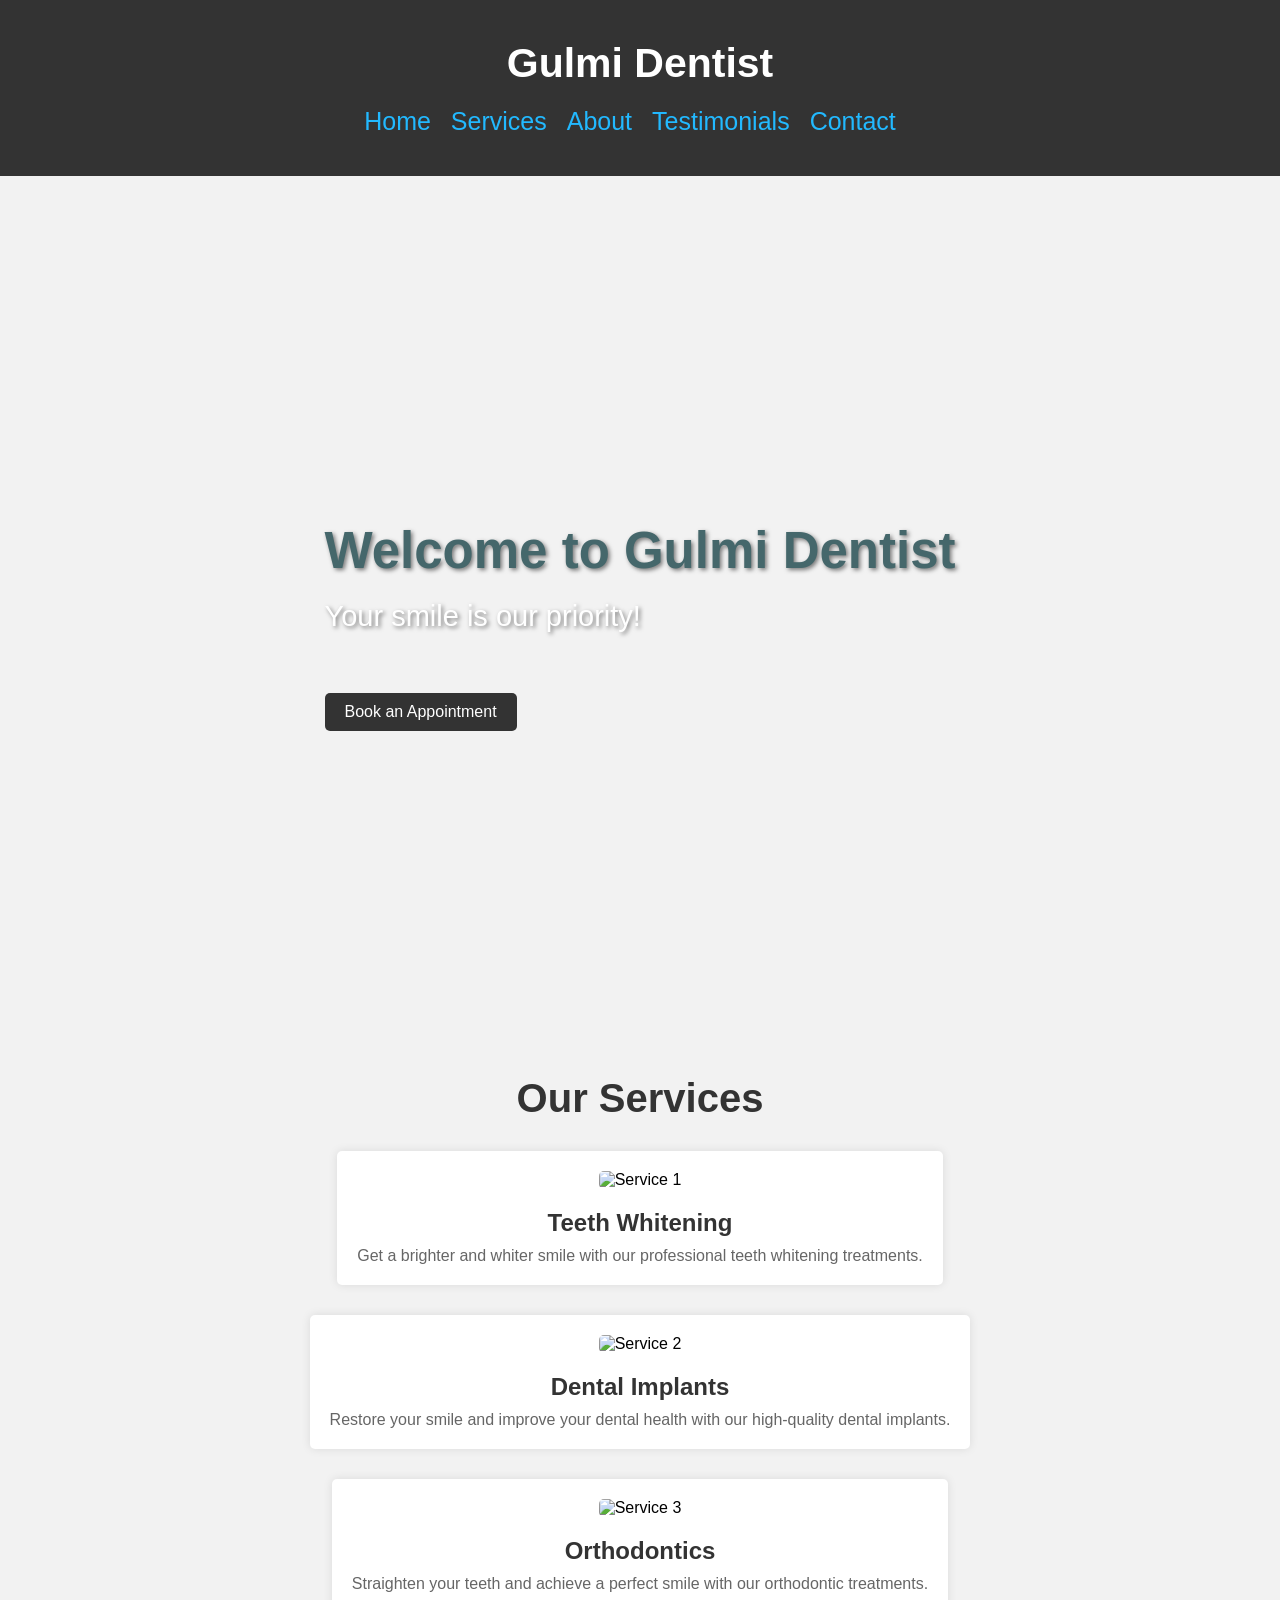
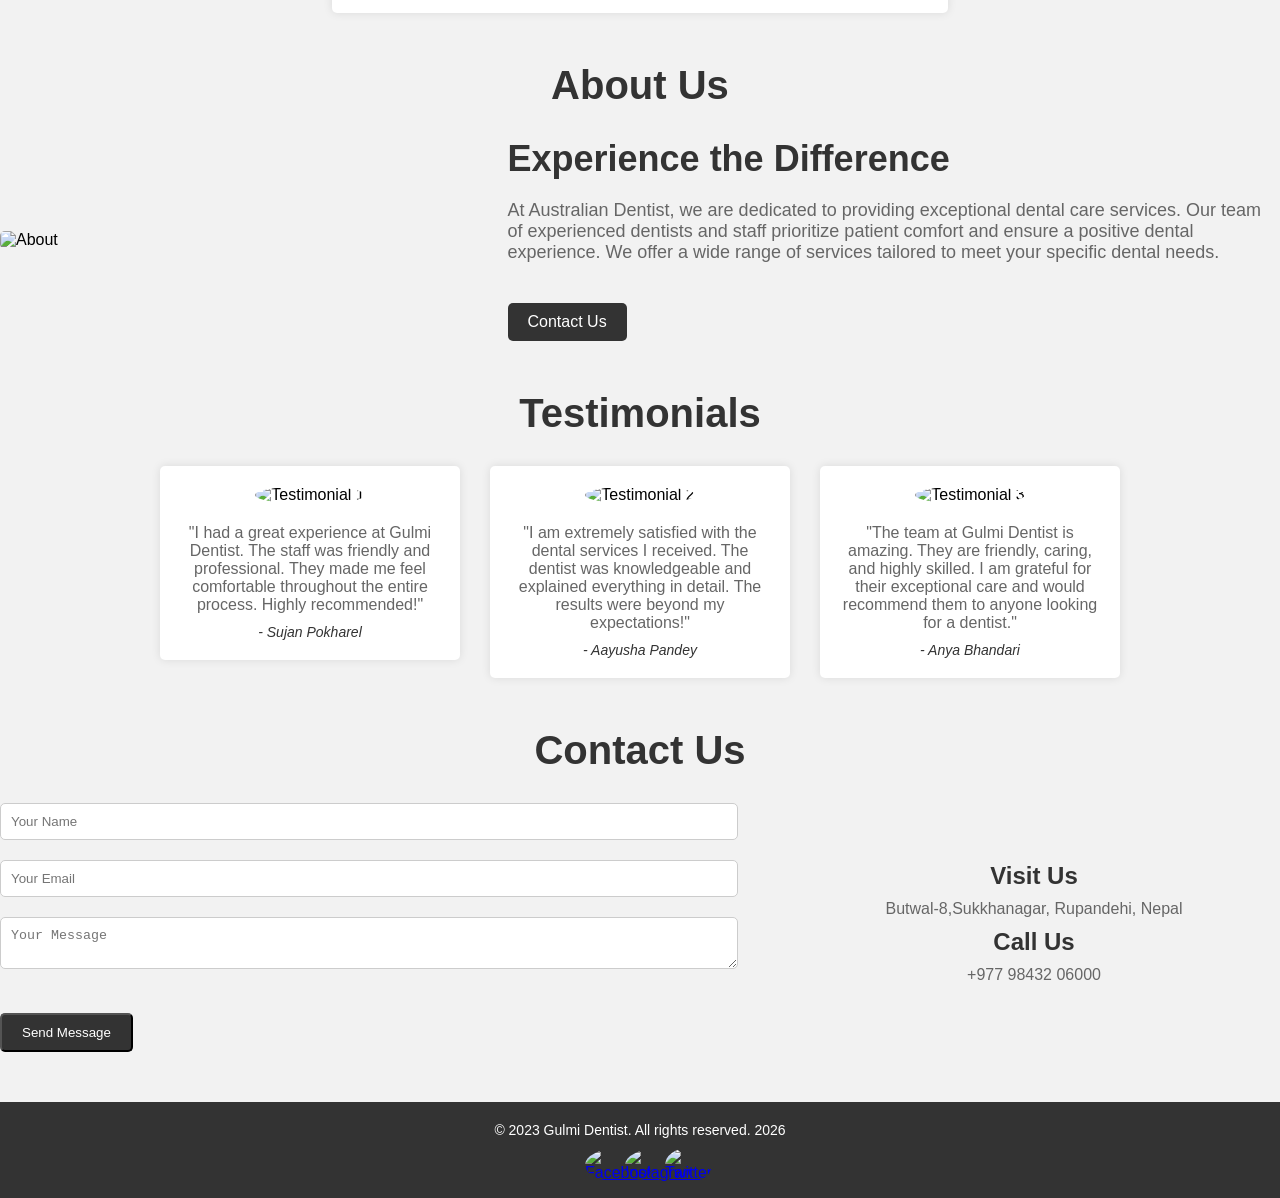
==== index.html @ 78cda3f0 "Rename dentist.html to index.html" ====
<!DOCTYPE html>
<html>
<head>
    <meta charset="UTF-8">
    <title>Gulmi Dentist | Your Dental Care</title>
    <link rel="stylesheet" type="text/css" href="styles.css">
    <script src="script.js" defer></script>
</head>
<body>
    <header>
        <nav>
            <div class="container">
                <h1 class="logo">Gulmi Dentist</h1>
                <ul class="nav-links">
                    <li><a href="#home">Home</a></li>
                    <li><a href="#services">Services</a></li>
                    <li><a href="#about">About</a></li>
                    <li><a href="#testimonials">Testimonials</a></li>
                    <li><a href="#contact">Contact</a></li>
                </ul>
                <div class="burger">
                    <div class="line1"></div>
                    <div class="line2"></div>
                    <div class="line3"></div>
                </div>
            </div>
        </nav>
    </header>

    <section id="home">
        <div class="hero">
            <h2 class="hero-title">Welcome to Gulmi  Dentist</h2>
            <p class="hero-text">Your smile is our priority!</p>
            <a href="#contact" class="btn btn-hero">Book an Appointment</a>
        </div>
    </section>

    <section id="services">
        <h2 class="section-title">Our Services</h2>
        <div class="service-container">
            <div class="service-card">
                <img src="https://img.freepik.com/free-photo/dentist-with-smile_144627-887.jpg?w=740&t=st=1686059464~exp=1686060064~hmac=7db8f573075a715f6f3bcf0e4556cd79b81d04ab57007812ed27abe5b1179411" alt="Service 1" class="service-img">
                <h3 class="service-title">Teeth Whitening</h3>
                <p class="service-desc">Get a brighter and whiter smile with our professional teeth whitening treatments.</p>
            </div>
            <div class="service-card">
                <img src="https://img.freepik.com/free-photo/dentists-treat-patients-teeth_1150-19646.jpg?w=740&t=st=1686059422~exp=1686060022~hmac=2b21a2efd9a1e4912e0098e0526e5cc33c4760f47e53e663b240d9307644f8dd" alt="Service 2" class="service-img">
                <h3 class="service-title">Dental Implants</h3>
                <p class="service-desc">Restore your smile and improve your dental health with our high-quality dental implants.</p>
            </div>
            <div class="service-card">
                <img src="https://img.freepik.com/premium-photo/concept-dental-treatment-doctor-shows-tooth-his-hand_488220-17361.jpg?w=826" alt="Service 3" class="service-img">
                <h3 class="service-title">Orthodontics</h3>
                <p class="service-desc">Straighten your teeth and achieve a perfect smile with our orthodontic treatments.</p>
            </div>
        </div>
    </section>

    <section id="about">
        <h2 class="section-title">About Us</h2>
        <div class="about-container">
            <img src="https://img.freepik.com/free-photo/woman-patient-dentist_1303-9365.jpg?t=st=1686059252~exp=1686059852~hmac=12f5a8790278b673a696f92fb98068c48d31a214506510b1cbed4747d95bcb9d" alt="About" class="about-img">
            <div class="about-text">
                <h3 class="about-title">Experience the Difference</h3>
                <p class="about-desc">At Australian Dentist, we are dedicated to providing exceptional dental care services. Our team of experienced dentists and staff prioritize patient comfort and ensure a positive dental experience. We offer a wide range of services tailored to meet your specific dental needs.</p>
                <a href="#contact" class="btn btn-about">Contact Us</a>
            </div>
        </div>
    </section>

    <section id="testimonials">
        <h2 class="section-title">Testimonials</h2>
        <div class="testimonial-container">
            <div class="testimonial-card">
                <img src="https://img.freepik.com/free-photo/female-dentist-examining-man-teeth-dental-office_651396-2252.jpg?w=740&t=st=1686059645~exp=1686060245~hmac=1648cb786fe7c4e227e8354653b559133e165e7241ba905e36216640a4779ac5" alt="Testimonial 1" class="testimonial-img">
                <p class="testimonial-desc">"I had a great experience at Gulmi Dentist. The staff was friendly and professional. They made me feel comfortable throughout the entire process. Highly recommended!"</p>
                <p class="testimonial-author">- Sujan Pokharel</p>
            </div>
            <div class="testimonial-card">
                <img src="https://img.freepik.com/free-photo/female-doctor-examining-patient-teeth-dental-clinic_651396-3116.jpg?w=740&t=st=1686059761~exp=1686060361~hmac=59031d94818d7cf7e6f242a0c00bd282b99518d4ece95a96a14ecf07022b0252" alt="Testimonial 2" class="testimonial-img">
                <p class="testimonial-desc">"I am extremely satisfied with the dental services I received. The dentist was knowledgeable and explained everything in detail. The results were beyond my expectations!"</p>
                <p class="testimonial-author">- Aayusha Pandey</p>
            </div>
            <div class="testimonial-card">
                <img src="https://img.freepik.com/free-photo/woman-shows-thumb-up-sitting-with-stomatologist-dentist-office_8353-1658.jpg?w=740&t=st=1686059815~exp=1686060415~hmac=4bab5b4c69da617ee6568a2d897bdb56202492196cd47b7db7950a5542d2b847" alt="Testimonial 3" class="testimonial-img">
                <p class="testimonial-desc">"The team at Gulmi Dentist is amazing. They are friendly, caring, and highly skilled. I am grateful for their exceptional care and would recommend them to anyone looking for a dentist."</p>
                <p class="testimonial-author">- Anya Bhandari</p>
            </div>
        </div>
    </section>

    <section id="contact">
        <h2 class="section-title">Contact Us</h2>
        <div class="contact-container">
            <form class="contact-form">
                <input type="text" placeholder="Your Name" class="contact-input">
                <input type="email" placeholder="Your Email" class="contact-input">
                <textarea placeholder="Your Message" class="contact-input"></textarea>
                <input type="submit" value="Send Message" class="btn btn-contact">
            </form>
            <div class="contact-info">
                <h3 class="contact-info-title">Visit Us</h3>
                <p class="contact-info-text">Butwal-8,Sukkhanagar, Rupandehi, Nepal</p>
                <h3 class="contact-info-title">Call Us</h3>
                <p class="contact-info-text">+977 98432 06000</p>
            </div>
        </div>
    </section>

    <footer>
        <div class="footer-container">
            <p class="footer-text">&copy; 2023 Gulmi Dentist. All rights reserved.</p>
            <div class="social-icons">
                <a href="#" class="social-icon"><img src="https://www.svgrepo.com/show/452196/facebook-1.svg" alt="Facebook"></a>
                <a href="#" class="social-icon"><img src="https://www.svgrepo.com/show/303145/instagram-2-1-logo.svg" alt="Instagram"></a>
                <a href="#" class="social-icon"><img src="https://www.svgrepo.com/show/452123/twitter.svg" alt="Twitter"></a>
            </div>
        </div>
    </footer>
</body>
</html>
---- styles.css ----
* {
    margin: 0;
    padding: 0;
    box-sizing: border-box;
}

body {
    font-family: Arial, sans-serif;
    background-color: #f2f2f2;
}

.container {
    max-width: 1200px;
    margin: 0 auto;
    padding: 20px;
}

header {
    background-color: #333;
    color: #ffffff;
    padding: 20px;
    text-align: center;
}

.nav-links {
    list-style: none;
    display: flex;
    justify-content: center;
}
.logo { font-size: 41px;}

.logo  hover {
    color: #29c2ff;
}

.nav-links li {
    margin-right: 20px;
    font-size: 25px;
    padding-top: 20px;
    
}

.nav-links li a {
    color: #22b9ff;
    text-decoration: none;
    transition: color 0.3s ease;
}

.nav-links li a:hover {
    color: #ff9900;
}

.burger {
    display: none;
    cursor: pointer;
}

.burger div {
    width: 25px;
    height: 3px;
    background-color: #33d6ff;
    margin: 5px;
    transition: all 0.3s ease;
}

#home {
    height: 100vh;
    display: flex;
    justify-content: center;
    align-items: center;
    background-image: url("https://img.freepik.com/free-photo/beautiful-girl-sitting-dentist-s-office_1157-23491.jpg?w=740&t=st=1686059935~exp=1686060535~hmac=2594139a380507297aca4394d741b4b556bb6133696bfc63c5474272f4898c54");
    background-size: cover;
    background-position: center;
}

.hero-title {
    font-size: 51px;
    color: #45676b;
    margin-bottom: 20px;
    text-shadow: 2px 2px 4px rgba(0, 0, 0, 0.5);
}

.hero-text {
    font-size: 29px;
    color: #ffffff;
    margin-bottom: 40px;
    text-shadow: 2px 2px 4px rgba(0, 0, 0, 0.5);
}

.btn {
    display: inline-block;
    padding: 10px 20px;
    background-color: #333;
    color: #fff;
    text-decoration: none;
    border-radius: 5px;
    margin-top: 20px;
    transition: background-color 0.3s ease;
}

.btn:hover {
    background-color: #ff9900;
}

.section-title {
    text-align: center;
    font-size: 40px;
    margin-bottom: 30px;
    color: #333;
}

.service-container {
    display: flex;
    justify-content: center;
    align-items: flex-start;
    flex-wrap: wrap;
    gap: 30px;
    margin-bottom: 50px;
}

.service-card {
    text-align: center;
    background-color: #fff;
    border-radius: 5px;
    box-shadow: 0 0 10px rgba(0, 0, 0, 0.1);
    padding: 20px;
    transition: transform 0.3s ease;
}

.service-card:hover {
    transform: translateY(-5px);
}

.service-img {
    width: 100%;
    max-width: 400px;
    border-radius: 5px;
    margin-bottom: 20px;
}

.service-title {
    font-size: 24px;
    margin-bottom: 10px;
    color: #333;
}

.service-desc {
    font-size: 16px;
    color: #666;
}

.about-container {
    display: flex;
    justify-content: center;
    align-items: center;
    gap: 50px;
    margin-bottom: 50px;
}

.about-img {
    width: 100%;
    max-width: 500px;
    border-radius: 5px;
}

.about-title {
    font-size: 36px;
    margin-bottom: 20px;
    color: #333;
}

.about-desc {
    font-size: 18px;
    color: #666;
    margin-bottom: 20px;
}

.contact-container {
    display: flex;
    justify-content: center;
    align-items: center;
    gap: 50px;
    margin-bottom: 50px;
}

.contact-form {
    width: 60%;
}

.contact-input {
    width: 100%;
    padding: 10px;
    margin-bottom: 20px;
    border-radius: 5px;
    border: 1px solid #ccc;
}

.contact-input[type="submit"] {
    background-color: #333;
    color: #fff;
    cursor: pointer;
}

.contact-input[type="submit"]:hover {
    background-color: #ff9900;
}

.contact-info {
    width: 40%;
    text-align: center;
}

.contact-info-title {
    font-size: 24px;
    margin-bottom: 10px;
    color: #333;
}

.contact-info-text {
    font-size: 16px;
    color: #666;
    margin-bottom: 10px;
}

.testimonial-container {
    display: flex;
    justify-content: center;
    align-items: flex-start;
    flex-wrap: wrap;
    gap: 30px;
    margin-bottom: 50px;
}

.testimonial-card {
    text-align: center;
    max-width: 300px;
    border-radius: 5px;
    padding: 20px;
    background-color: #fff;
    box-shadow: 0 0 10px rgba(0, 0, 0, 0.1);
    transition: transform 0.3s ease;
}

.testimonial-card:hover {
    transform: translateY(-5px);
}

.testimonial-img {
    width: 100px;
    height: 100px;
    border-radius: 50%;
    margin: 0 auto 20px;
}

.testimonial-desc {
    font-size: 16px;
    color: #666;
    margin-bottom: 10px;
}

.testimonial-author {
    font-size: 14px;
    font-style: italic;
    color: #333;
}

footer {
    background-color: #333;
    color: #fff;
    padding: 20px;
    text-align: center;
}

.footer-text {
    font-size: 14px;
    color: #fff;
    margin-bottom: 10px;
}

.social-icons {
    display: flex;
    justify-content: center;
    align-items: center;
}

.social-icon {
    display: inline-block;
    width: 30px;
    height: 30px;
    margin: 0 5px;
    transition: transform 0.3s ease;
}

.social-icon:hover {
    transform: scale(1.2);
}

.social-icon img {
    width: 100%;
    height: 100%;
    border-radius: 50%;
}
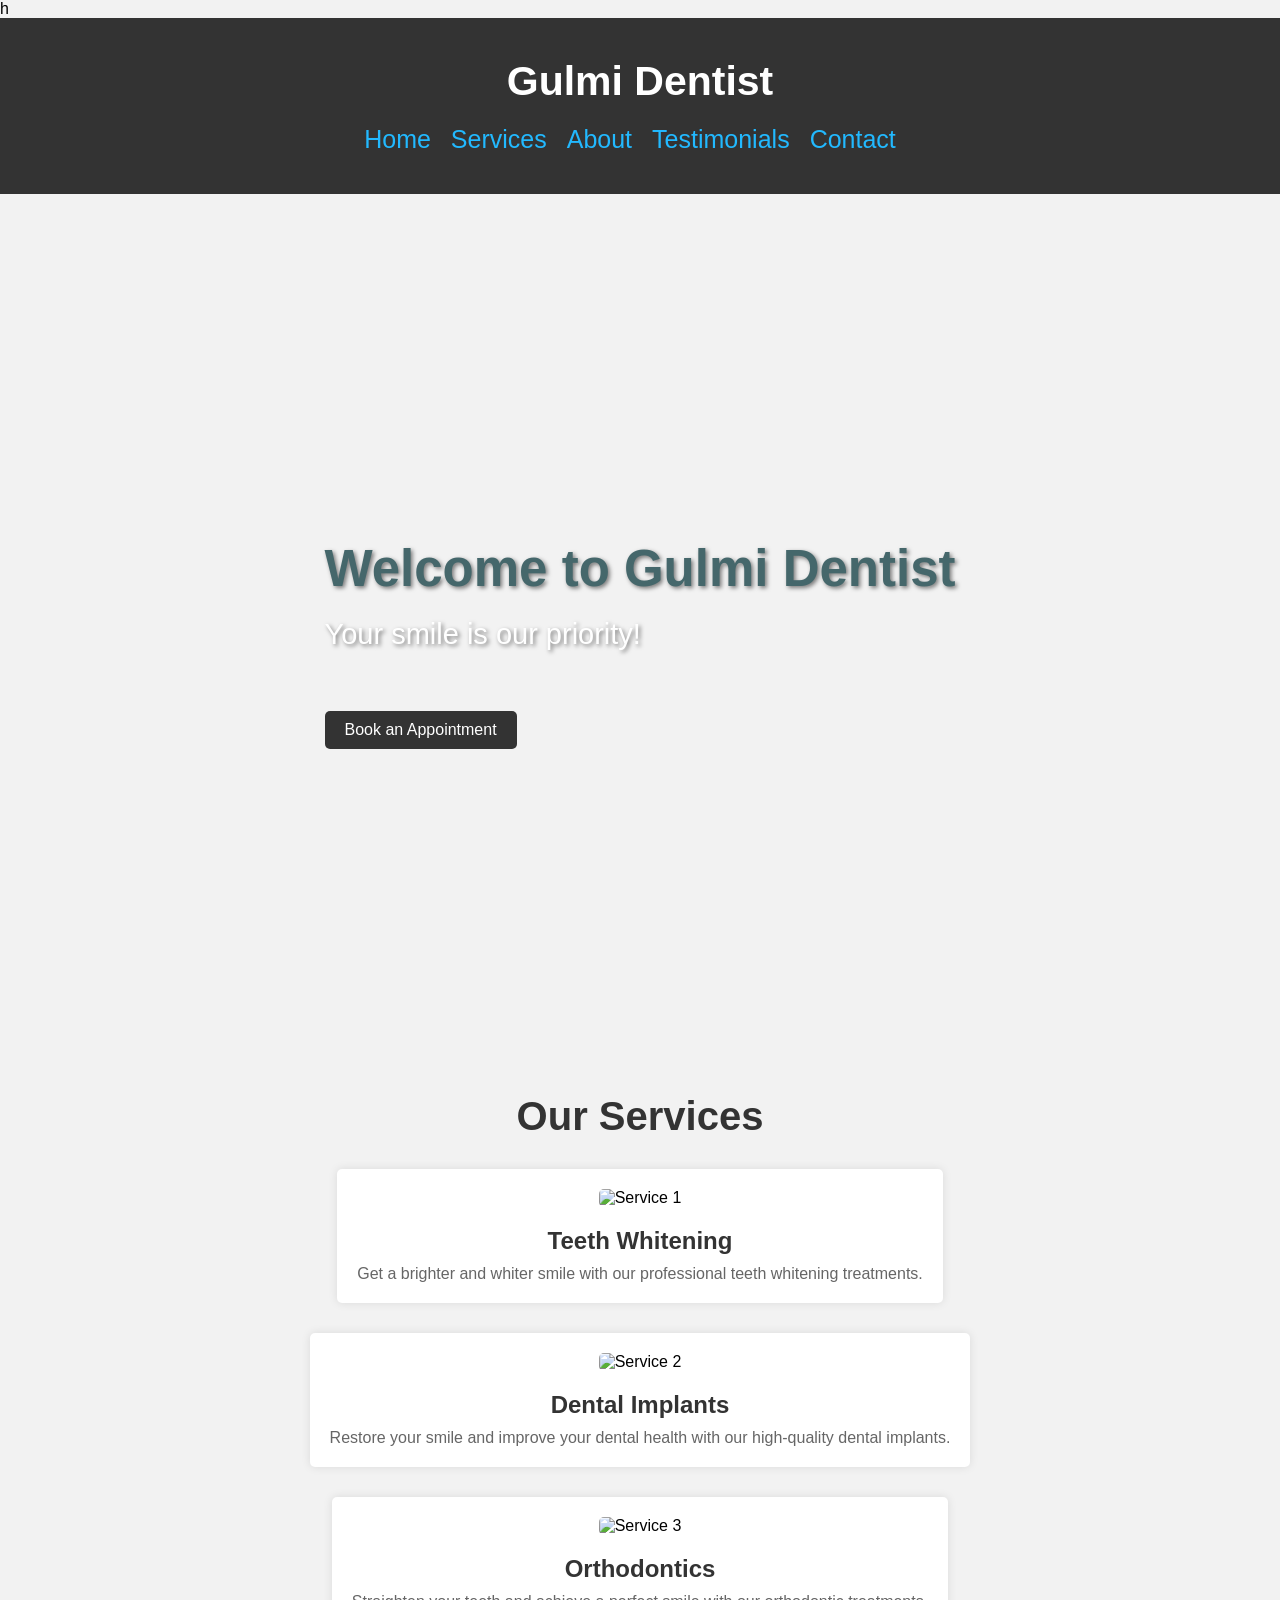
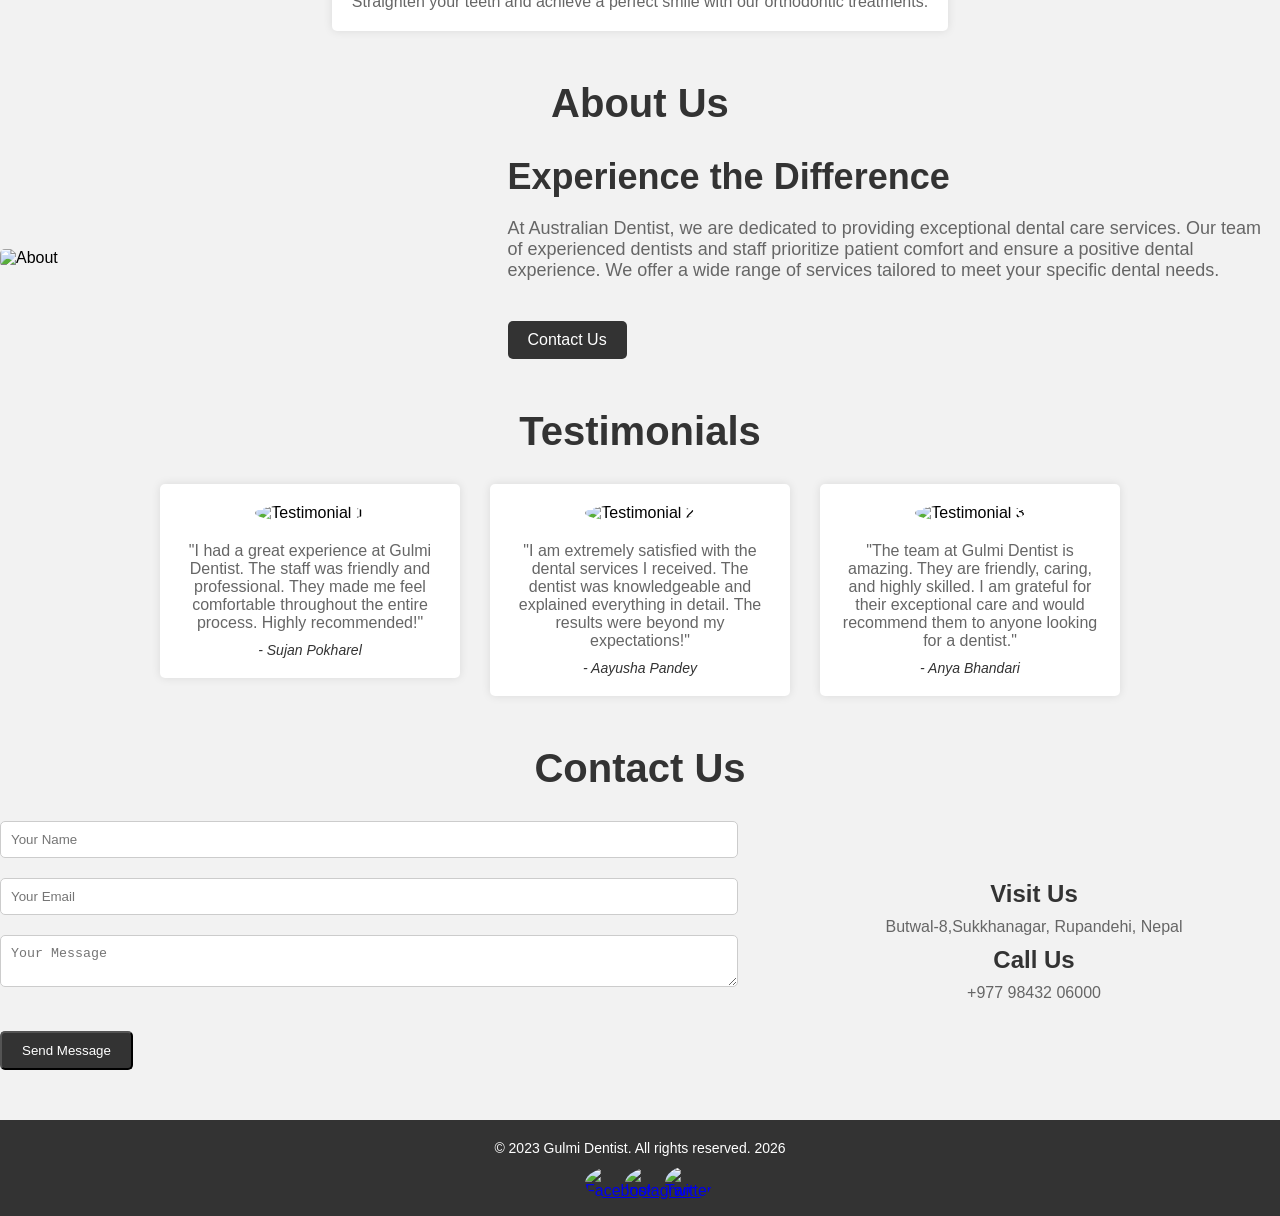
==== commit 1d603a96: "Update index.html" ====
--- a/index.html
+++ b/index.html
@@ -4,7 +4,8 @@
     <meta charset="UTF-8">
     <title>Gulmi Dentist | Your Dental Care</title>
     <link rel="stylesheet" type="text/css" href="styles.css">
-    <script src="script.js" defer></script>
+    <script src="script.js" defer></script>
+h
 </head>
 <body>
     <header>
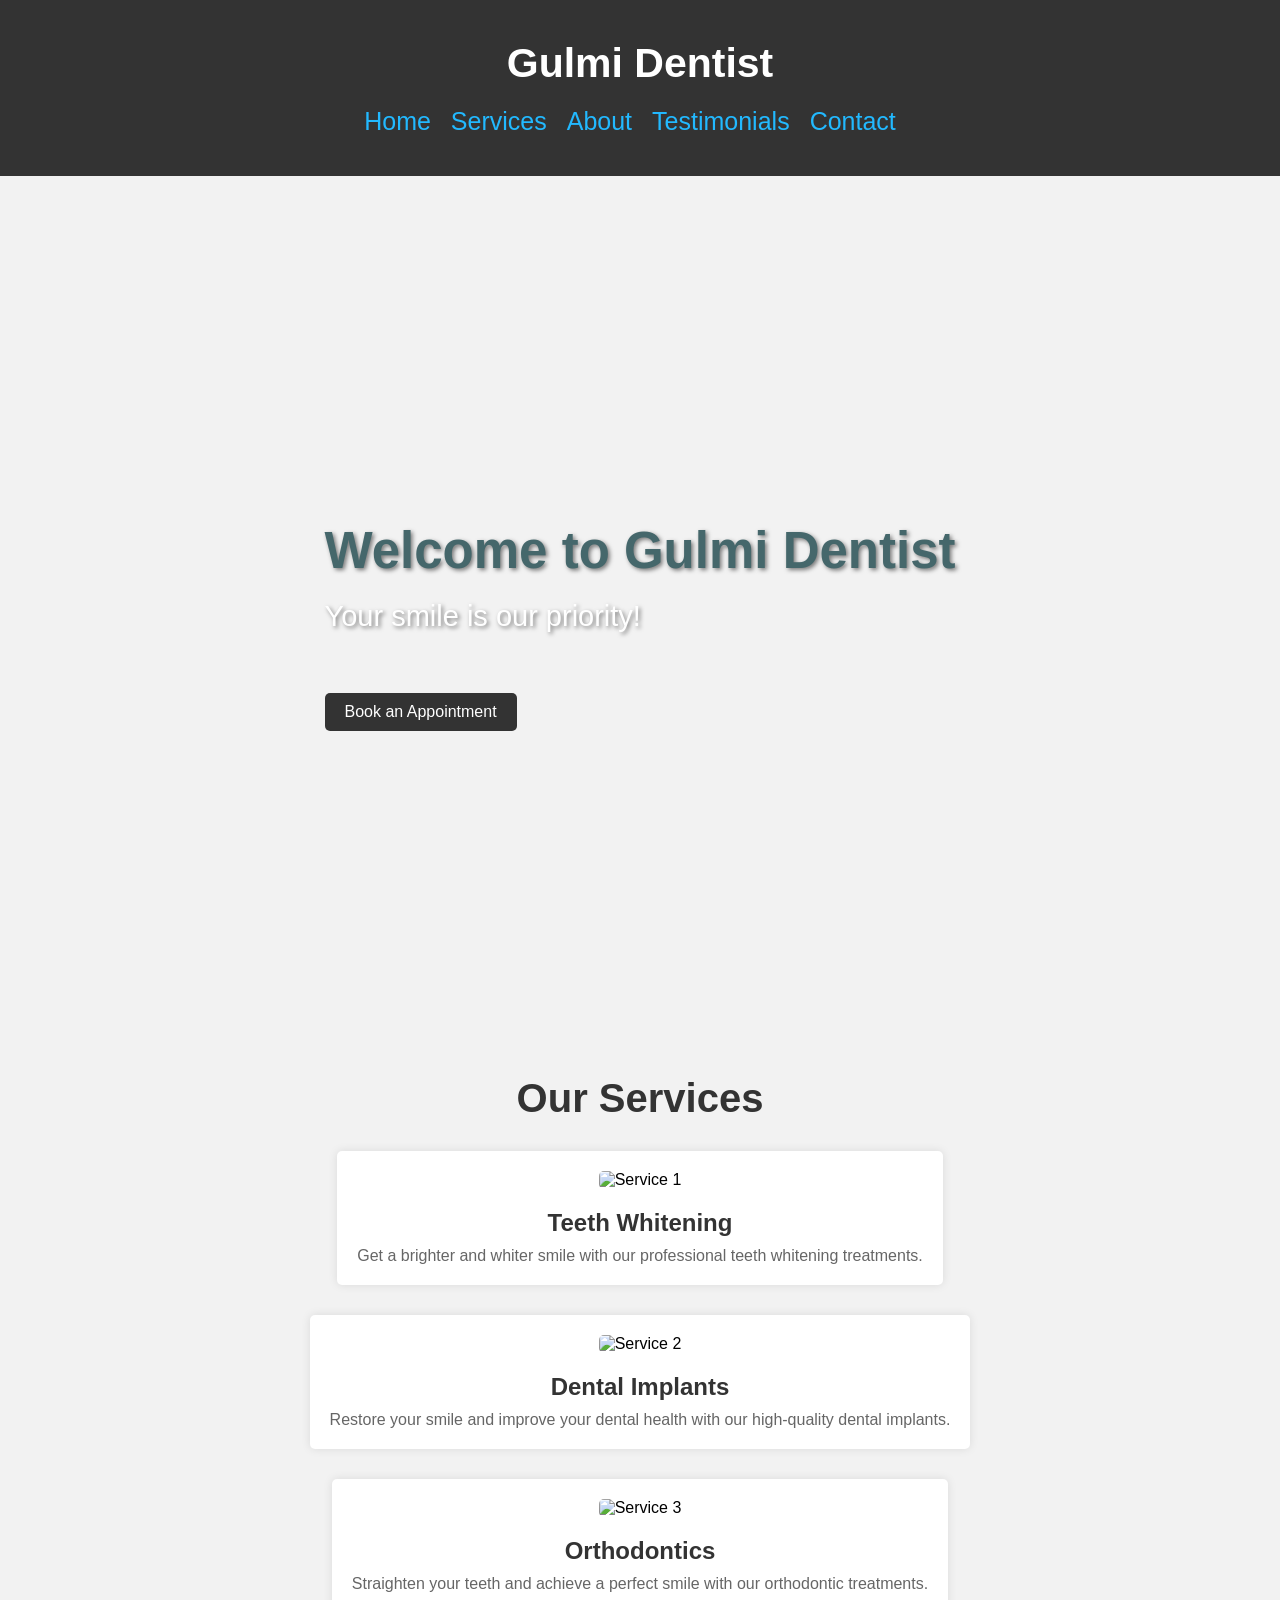
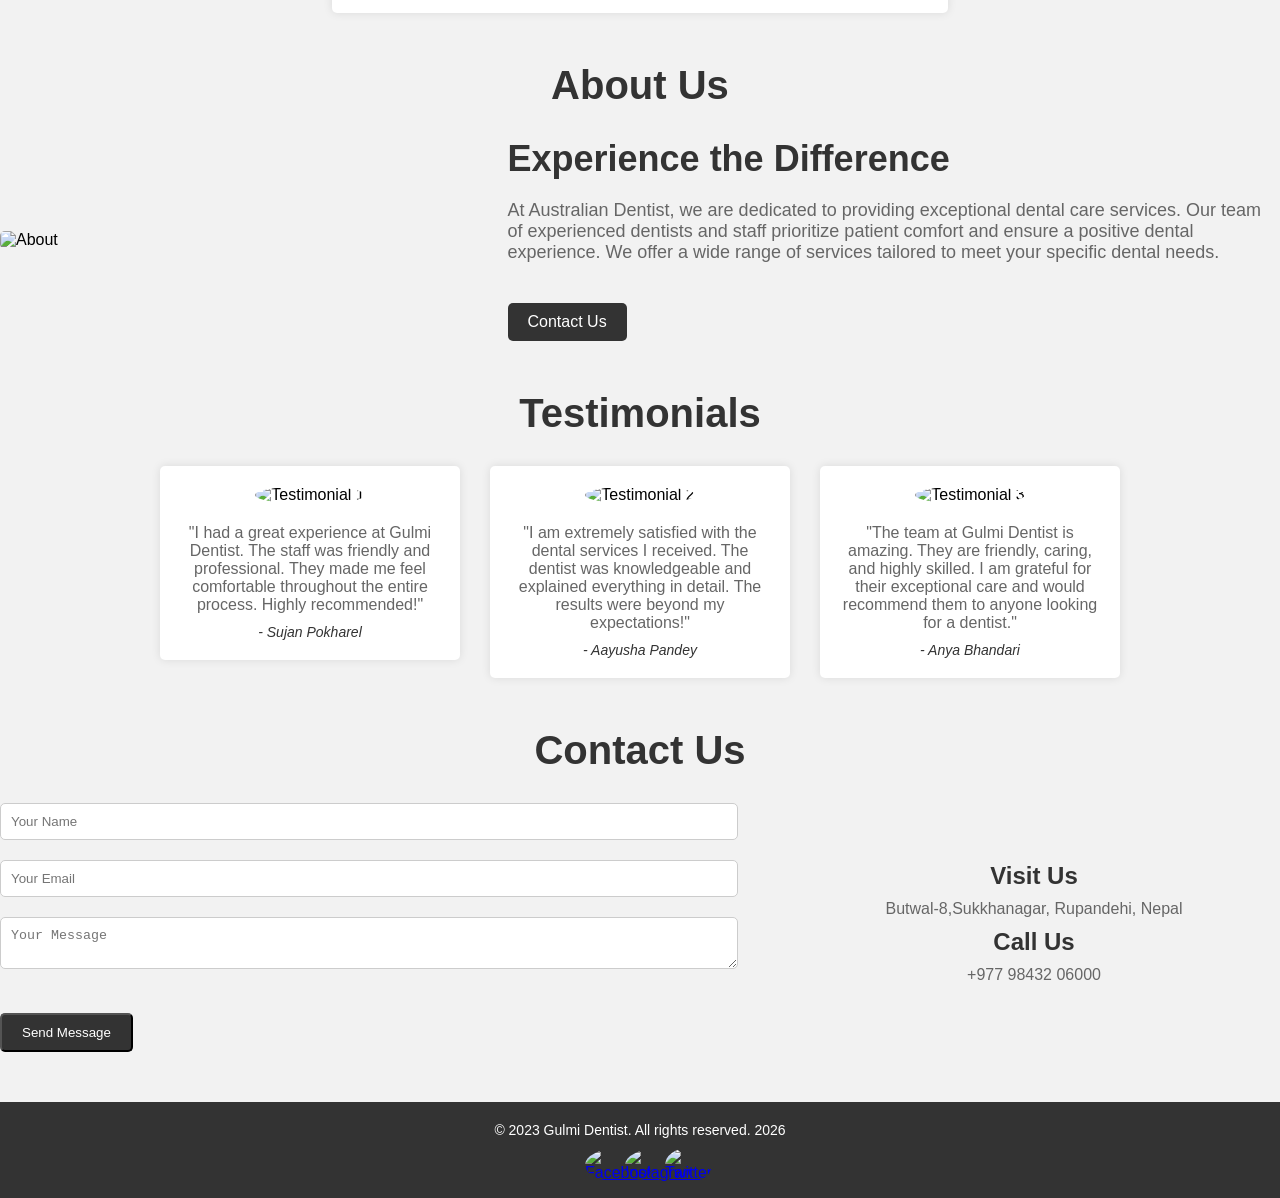
==== commit 03e7a806: "Update index.html" ====
--- a/index.html
+++ b/index.html
@@ -5,7 +5,8 @@
     <title>Gulmi Dentist | Your Dental Care</title>
     <link rel="stylesheet" type="text/css" href="styles.css">
     <script src="script.js" defer></script>
-h
+
+
 </head>
 <body>
     <header>
